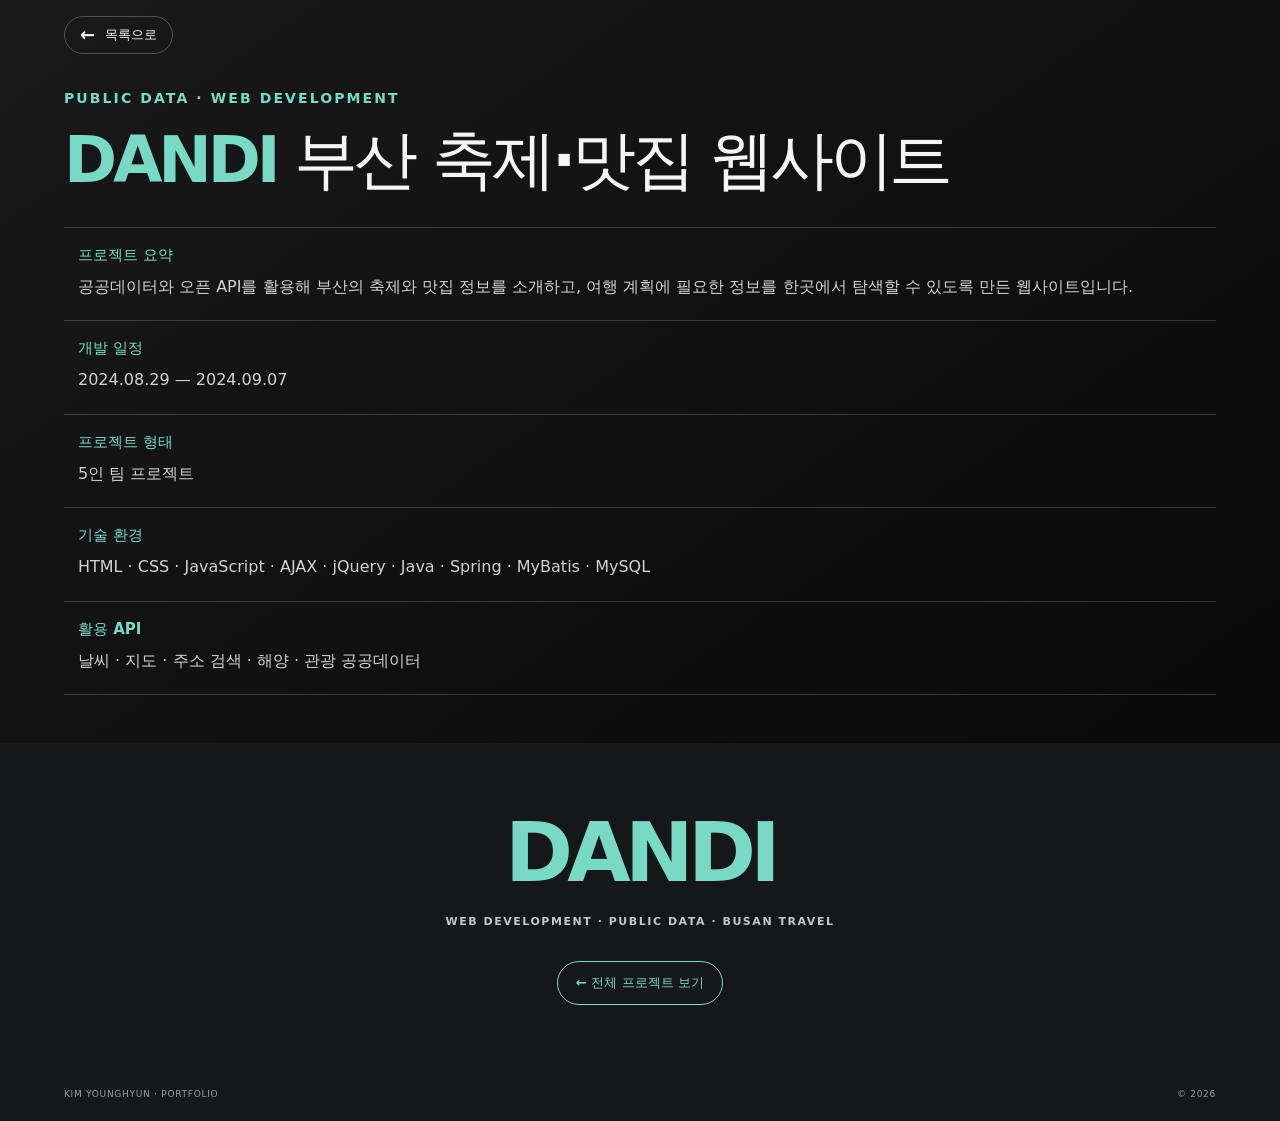
==== dandi.html @ ec101e59 "Add portfolio website files" ====
<!doctype html>
<html lang="ko">
  <head>
    <meta charset="UTF-8" />
    <meta name="viewport" content="width=device-width, initial-scale=1.0" />
    <meta name="theme-color" content="#111111" />
    <meta name="description" content="DANDI 부산 축제·맛집 소개 웹사이트 프로젝트" />
    <title>DANDI 부산 축제·맛집 웹사이트 | 김영현 포트폴리오</title>
    <link rel="stylesheet" href="detail.css" />
    <script src="detail.js" defer></script>
    <script src="cursor.js" defer></script>
  </head>
  <body class="case-study-page dandi-page">
    <a class="skip-link" href="#project-images">본문 바로가기</a>
    <header class="case-header">
      <a class="back-link" href="main.html"><span aria-hidden="true">←</span> 목록으로</a>
    </header>
    <main>
      <section class="case-intro" aria-labelledby="project-title">
        <p class="case-kicker">PUBLIC DATA · WEB DEVELOPMENT</p>
        <h1 id="project-title"><span class="case-title-accent">DANDI</span> 부산 축제·맛집 웹사이트</h1>
        <div class="case-facts">
          <div class="case-fact"><h2>프로젝트 요약</h2><p>공공데이터와 오픈 API를 활용해 부산의 축제와 맛집 정보를 소개하고, 여행 계획에 필요한 정보를 한곳에서 탐색할 수 있도록 만든 웹사이트입니다.</p></div>
          <div class="case-fact"><h2>개발 일정</h2><p>2024.08.29 — 2024.09.07</p></div>
          <div class="case-fact"><h2>프로젝트 형태</h2><p>5인 팀 프로젝트</p></div>
          <div class="case-fact"><h2>기술 환경</h2><p>HTML · CSS · JavaScript · AJAX · jQuery · Java · Spring · MyBatis · MySQL</p></div>
          <div class="case-fact"><h2>활용 API</h2><p>날씨 · 지도 · 주소 검색 · 해양 · 관광 공공데이터</p></div>
        </div>
      </section>
      <section class="case-images" id="project-images" aria-label="DANDI 프로젝트 자료">
        <figure class="case-image-frame"><img src="images/projects/dandi/dandi-01.jpg" alt="DANDI 프로젝트 표지" fetchpriority="high" /></figure>
        <figure class="case-image-frame"><img src="images/projects/dandi/dandi-02.jpg" alt="DANDI 프로젝트 자료 2" loading="lazy" /></figure>
        <figure class="case-image-frame"><img src="images/projects/dandi/dandi-03.jpg" alt="DANDI 프로젝트 자료 3" loading="lazy" /></figure>
        <figure class="case-image-frame"><img src="images/projects/dandi/dandi-04.jpg" alt="DANDI 프로젝트 자료 4" loading="lazy" /></figure>
        <figure class="case-image-frame"><img src="images/projects/dandi/dandi-05.jpg" alt="DANDI 프로젝트 자료 5" loading="lazy" /></figure>
        <figure class="case-image-frame"><img src="images/projects/dandi/dandi-06.jpg" alt="DANDI 프로젝트 자료 6" loading="lazy" /></figure>
        <figure class="case-image-frame"><img src="images/projects/dandi/dandi-07.jpg" alt="DANDI 프로젝트 자료 7" loading="lazy" /></figure>
        <figure class="case-image-frame"><img src="images/projects/dandi/dandi-08.jpg" alt="DANDI 프로젝트 자료 8" loading="lazy" /></figure>
        <figure class="case-image-frame"><img src="images/projects/dandi/dandi-09.jpg" alt="DANDI 프로젝트 자료 9" loading="lazy" /></figure>
        <figure class="case-image-frame"><img src="images/projects/dandi/dandi-10.jpg" alt="DANDI 프로젝트 자료 10" loading="lazy" /></figure>
        <figure class="case-image-frame"><img src="images/projects/dandi/dandi-11.jpg" alt="DANDI 프로젝트 자료 11" loading="lazy" /></figure>
        <figure class="case-image-frame"><img src="images/projects/dandi/dandi-12.jpg" alt="DANDI 프로젝트 자료 12" loading="lazy" /></figure>
        <figure class="case-image-frame"><img src="images/projects/dandi/dandi-13.jpg" alt="DANDI 프로젝트 자료 13" loading="lazy" /></figure>
        <figure class="case-image-frame"><img src="images/projects/dandi/dandi-14.jpg" alt="DANDI 프로젝트 자료 14" loading="lazy" /></figure>
        <figure class="case-image-frame"><img src="images/projects/dandi/dandi-15.jpg" alt="DANDI 프로젝트 자료 15" loading="lazy" /></figure>
        <figure class="case-image-frame"><img src="images/projects/dandi/dandi-16.jpg" alt="DANDI 프로젝트 자료 16" loading="lazy" /></figure>
        <figure class="case-image-frame"><img src="images/projects/dandi/dandi-17.jpg" alt="DANDI 프로젝트 자료 17" loading="lazy" /></figure>
        <figure class="case-image-frame"><img src="images/projects/dandi/dandi-18.jpg" alt="DANDI 프로젝트 자료 18" loading="lazy" /></figure>
        <figure class="case-image-frame"><img src="images/projects/dandi/dandi-19.jpg" alt="DANDI 프로젝트 자료 19" loading="lazy" /></figure>
        <figure class="case-image-frame"><img src="images/projects/dandi/dandi-20.jpg" alt="DANDI 프로젝트 자료 20" loading="lazy" /></figure>
        <figure class="case-image-frame"><img src="images/projects/dandi/dandi-21.jpg" alt="DANDI 프로젝트 자료 21" loading="lazy" /></figure>
        <figure class="case-image-frame"><img src="images/projects/dandi/dandi-22.jpg" alt="DANDI 프로젝트 자료 22" loading="lazy" /></figure>
        <figure class="case-image-frame"><img src="images/projects/dandi/dandi-23.jpg" alt="DANDI 프로젝트 자료 23" loading="lazy" /></figure>
        <figure class="case-image-frame"><img src="images/projects/dandi/dandi-24.jpg" alt="DANDI 프로젝트 자료 24" loading="lazy" /></figure>
        <figure class="case-image-frame"><img src="images/projects/dandi/dandi-25.jpg" alt="DANDI 프로젝트 자료 25" loading="lazy" /></figure>
        <figure class="case-image-frame"><img src="images/projects/dandi/dandi-26.jpg" alt="DANDI 프로젝트 자료 26" loading="lazy" /></figure>
        <figure class="case-image-frame"><img src="images/projects/dandi/dandi-27.jpg" alt="DANDI 프로젝트 자료 27" loading="lazy" /></figure>
      </section>
      <section class="case-end">
        <p>DANDI</p>
        <span>WEB DEVELOPMENT · PUBLIC DATA · BUSAN TRAVEL</span>
        <a href="main.html">← 전체 프로젝트 보기</a>
      </section>
    </main>
    <footer class="case-footer"><span>KIM YOUNGHYUN · PORTFOLIO</span><span>© 2026</span></footer>
  </body>
</html>
---- detail.css ----
:root{font-family:Pretendard,"Apple SD Gothic Neo",system-ui,sans-serif;color:#fff;background:#fff;font-synthesis:none;-webkit-font-smoothing:antialiased;--blue:#FF2B5C;--blue-light:#FF2B5C;--white:#fff;--gutter:clamp(20px,5vw,76px)}*{box-sizing:border-box}html{scroll-behavior:smooth}body{margin:0;min-width:320px}.skip-link{position:fixed;z-index:20;top:-60px;left:12px;padding:12px 16px;background:#fff;color:#151719}.skip-link:focus{top:12px}.case-header{position:absolute;z-index:2;top:0;left:0;padding:16px var(--gutter)}.back-link{display:inline-flex;align-items:center;gap:10px;padding:9px 15px;border:1px solid #ffffff42;border-radius:30px;color:#fff;font-size:13px;font-weight:700;transition:background .2s}.back-link:hover{background:#ffffff1c}.back-link span{font-size:18px;line-height:1}.case-intro{min-height:100vh;padding:86px var(--gutter) 58px;display:flex;flex-direction:column;align-items:center;justify-content:center;text-align:center;background:linear-gradient(145deg,var(--blue-light),var(--blue));color:#fff}.case-kicker{margin:0 0 18px;font-size:14px;font-weight:800;letter-spacing:.15em;color:#e2eaff}.case-intro h1{margin:0 0 22px;font-size:clamp(38px,6vw,64px);font-weight:900;line-height:1.14;letter-spacing:-.065em}.case-facts{width:min(900px,100%);border-top:1px solid #ffffff42}.case-fact{padding:18px 14px 20px;border-bottom:1px solid #ffffff42}.case-fact h2{margin:0 0 9px;font-size:15px;font-weight:800}.case-fact p{margin:0;color:#f0f4ff;font-size:16px;line-height:1.65;word-break:keep-all}.case-images{width:min(100%,1920px);margin:0 auto;background:#fff}.case-image-frame{margin:0;width:100%;overflow:hidden;background:#fff}.case-image-frame img{display:block;width:100%;height:auto;object-fit:contain}.case-image-frame.is-empty{display:none}.case-end{min-height:310px;padding:62px 20px;display:flex;flex-direction:column;align-items:center;justify-content:center;gap:15px;background:#151719;color:#fff;text-align:center}.case-end p{margin:0;font-size:clamp(44px,9vw,82px);font-weight:900;letter-spacing:-.07em;color:var(--blue)}.case-end span{color:#c2c6cd;font-size:11px;font-weight:700;letter-spacing:.14em}.case-end a{margin-top:18px;padding:12px 18px;border:1px solid var(--blue);border-radius:30px;color:var(--blue);font-size:13px;font-weight:700;transition:background .2s,color .2s}.case-end a:hover{background:#fff;color:#151719}.case-footer{min-height:54px;padding:14px var(--gutter);display:flex;align-items:center;justify-content:space-between;gap:16px;background:#151719;color:#999fa8;font-size:9px;letter-spacing:.08em}
@media(max-width:600px){:root{--gutter:20px}.case-header{padding:14px 18px}.back-link{padding:8px 12px;font-size:12px}.case-intro{min-height:100svh;padding:76px 20px 38px}.case-kicker{font-size:11px;margin-bottom:14px}.case-intro h1{font-size:clamp(36px,10vw,48px);margin-bottom:20px}.case-fact{padding:15px 4px 16px}.case-fact h2{font-size:13px;margin-bottom:6px}.case-fact p{font-size:14px}.case-end{min-height:250px}.case-end span{font-size:9px}.case-footer{font-size:8px;letter-spacing:.04em}}
@media(prefers-reduced-motion:reduce){html{scroll-behavior:auto}}
.case-intro{min-height:100vh;padding:90px var(--gutter) 58px;display:grid;grid-template-columns:minmax(0,.9fr) minmax(0,1.1fr);grid-template-rows:auto auto 1fr;align-items:center;column-gap:clamp(28px,5vw,76px);text-align:left}.case-kicker,.case-intro h1,.case-facts{grid-column:1}.case-kicker{align-self:end}.case-intro h1{align-self:start}.case-facts{width:100%;align-self:start}.case-mockup{grid-column:2;grid-row:1/4;width:100%;margin:0;display:flex;align-items:center;justify-content:center}.case-mockup img{display:block;width:100%;height:auto;max-height:72vh;object-fit:contain;filter:drop-shadow(0 22px 28px #10295d33)}
@media(max-width:850px){.case-intro{min-height:0;padding:82px clamp(22px,6vw,60px) 50px;grid-template-columns:1fr;grid-template-rows:auto;gap:0;text-align:center}.case-kicker,.case-intro h1,.case-facts,.case-mockup{grid-column:1;grid-row:auto}.case-kicker{align-self:auto}.case-intro h1{align-self:auto}.case-facts{align-self:auto}.case-mockup{width:min(100%,650px);margin:30px auto 0}.case-mockup img{max-height:none}}
@media(min-width:851px){.case-intro{grid-template-columns:minmax(0,.8fr) minmax(0,1.2fr);column-gap:clamp(22px,3vw,54px)}.case-mockup{width:100%}.case-mockup img{width:100%;max-height:82vh}}
.case-intro{background:#fff4f6;color:#17191d}.case-kicker,.case-fact h2,.case-title-accent{color:#FF2B5C}.case-intro h1{color:#17191d}.case-facts{border-color:#ff2b5c45}.case-fact{border-color:#ff2b5c45}.case-fact p{color:#454950}.back-link{color:#17191d;border-color:#17191d35;text-decoration:none}.back-link:hover{background:#ff2b5c12;text-decoration:none}.case-end p{color:#FF2B5C}.case-end a{color:#FF2B5C;border-color:#FF2B5C;text-decoration:none}.case-end a:hover{text-decoration:none}
.scope-gauge{display:flex;align-items:center;gap:12px;color:#454950;font-size:14px}.scope-gauge-label{flex:0 0 72px;text-align:left}.scope-gauge-track{height:10px;flex:1;overflow:hidden;border-radius:999px;background:#ff2b5c24}.scope-gauge-fill{display:block;width:100%;height:100%;border-radius:inherit;background:#FF2B5C}.scope-gauge strong{min-width:48px;color:#FF2B5C;font-size:15px;text-align:right}
@media(max-width:600px){.scope-gauge{gap:9px;font-size:13px}.scope-gauge-label{flex-basis:64px}.scope-gauge-track{height:8px}.scope-gauge strong{font-size:14px}}

/* COMPOSE COFFEE case study theme, scoped so PICL keeps its original colors. */
body.compose-page{--blue:#FFC400;--blue-light:#FFC400}
body.compose-page .case-intro{background:linear-gradient(145deg,#fffdf7,#fff5d3);color:#17191d}
body.compose-page .case-kicker{color:#8d6900}
body.compose-page .case-intro h1{color:#17191d}
body.compose-page .case-title-accent{display:inline;color:#9a7300;background:none;padding:0;border-radius:0;font:inherit}
body.compose-page .case-facts,body.compose-page .case-fact{border-color:#d7a60055}
body.compose-page .case-fact h2{color:#8d6900}
body.compose-page .case-fact p{color:#454950}
body.compose-page .case-mockup img{filter:drop-shadow(0 22px 28px #a27c0030)}
body.compose-page .scope-gauge-track{background:#ffc40045}
body.compose-page .scope-gauge-fill{background:#FFC400}
body.compose-page .scope-gauge strong{color:#9a7300}
body.compose-page .back-link{color:#17191d;border-color:#17191d35}
body.compose-page .back-link:hover{background:#ffc40020}
body.compose-page .case-end p,body.compose-page .case-end a{color:#FFC400}
body.compose-page .case-end a{border-color:#FFC400}
body.compose-page .case-end a:hover{background:#FFC400;color:#17191d}
@media(max-width:850px){body.compose-page .case-intro{background:linear-gradient(160deg,#fffdf7,#fff5d3)}}
@media(min-width:851px){body.compose-page .case-mockup img{width:min(100%,780px);max-height:90vh}}

/* Keep Compose typography identical to the PICL case study. */
body.compose-page{font-family:Pretendard,"Apple SD Gothic Neo",system-ui,sans-serif}
body.compose-page .case-kicker,body.compose-page .case-intro h1,body.compose-page .case-fact h2,body.compose-page .case-fact p,body.compose-page .scope-gauge,body.compose-page .case-end p,body.compose-page .case-end span,body.compose-page .case-end a,body.compose-page .case-footer{font-family:inherit}
body.compose-page .case-kicker{font-size:14px;font-weight:800;letter-spacing:.15em}
body.compose-page .case-intro h1{font-size:clamp(38px,6vw,64px);font-weight:900;line-height:1.14;letter-spacing:-.065em}
body.compose-page .case-fact h2{font-size:15px;font-weight:800}
body.compose-page .case-fact p{font-size:16px;line-height:1.65}
body.compose-page .scope-gauge{font-size:14px}
@media(max-width:600px){body.compose-page .case-kicker{font-size:11px}body.compose-page .case-intro h1{font-size:clamp(36px,10vw,48px)}body.compose-page .case-fact h2{font-size:13px}body.compose-page .case-fact p{font-size:14px}}
body.compose-page .case-title-accent{color:#17191d;background:linear-gradient(transparent 58%,#FFC400 58%)}
body.compose-page .case-title-accent{color:#FFC400;background:none}
body.compose-page .case-kicker{color:#FF8A00}
body.compose-page .case-fact h2{color:#FF8A00}

/* GROUNDSEESAW case study theme */
body.groundseesaw-page{--blue:#C82901;--blue-light:#C82901;color:#111;background:#fff}
body.groundseesaw-page .case-intro{background:linear-gradient(145deg,#fff9f7,#fbe9e5);color:#111}
body.groundseesaw-page .case-kicker,body.groundseesaw-page .case-fact h2,body.groundseesaw-page .case-title-accent{color:#C82901}
body.groundseesaw-page .case-intro h1{color:#111}
body.groundseesaw-page .case-facts,body.groundseesaw-page .case-fact{border-color:#c8290138}
body.groundseesaw-page .case-fact p{color:#444}
body.groundseesaw-page .case-mockup img{filter:drop-shadow(0 22px 28px #1112)}
body.groundseesaw-page .scope-gauge-track{background:#c8290126}
body.groundseesaw-page .scope-gauge-fill{background:#C82901}
body.groundseesaw-page .scope-gauge strong{color:#C82901}
body.groundseesaw-page .back-link{color:#111;border-color:#1113}
body.groundseesaw-page .back-link:hover{background:#c8290112}
body.groundseesaw-page .case-end p,body.groundseesaw-page .case-end a{color:#C82901}
body.groundseesaw-page .case-end a{border-color:#C82901}
body.groundseesaw-page .case-end a:hover{background:#C82901;color:#fff}
@media(min-width:851px){body.groundseesaw-page .case-mockup img{width:min(100%,780px);max-height:90vh}}
@media(max-width:850px){body.groundseesaw-page .case-intro{background:linear-gradient(160deg,#fff9f7,#fbe9e5)}}

/* RUNON web development case study theme */
body.runon-page{--blue:#CCFF47;--blue-light:#CCFF47;color:#f5f5f5;background:#111}
body.runon-page .case-intro{background:linear-gradient(145deg,#191919,#090909);color:#f5f5f5}
body.runon-page .case-kicker,body.runon-page .case-fact h2,body.runon-page .case-title-accent{color:#CCFF47}
body.runon-page .case-intro h1{color:#f5f5f5}
body.runon-page .case-facts,body.runon-page .case-fact{border-color:#ccff4740}
body.runon-page .case-fact p{color:#d2d2d2}
body.runon-page .case-mockup img{filter:drop-shadow(0 22px 28px #0009)}
body.runon-page .back-link{color:#f5f5f5;border-color:#ffffff40}
body.runon-page .back-link:hover{background:#ffffff12}
body.runon-page .case-images,body.runon-page .case-image-frame{background:#111}
body.runon-page .case-end p,body.runon-page .case-end a{color:#CCFF47}
body.runon-page .case-end a{border-color:#CCFF47}
body.runon-page .case-end a:hover{background:#CCFF47;color:#111}
@media(min-width:851px){body.runon-page .case-mockup img{width:min(100%,780px);max-height:86vh}}
@media(max-width:850px){body.runon-page .case-intro{background:linear-gradient(160deg,#191919,#090909)}}

/* RUNON: start the PDF from page one below the summary and keep it crisp at a smaller display width. */
body.runon-page .case-intro{min-height:auto;padding:90px var(--gutter) 48px;display:flex;flex-direction:column;align-items:flex-start;justify-content:flex-start;text-align:left;gap:0}
body.runon-page .case-kicker,body.runon-page .case-intro h1,body.runon-page .case-facts{align-self:flex-start;text-align:left}
body.runon-page .case-kicker,body.runon-page .case-intro h1,body.runon-page .case-facts{width:min(100%,1200px)}
body.runon-page .case-facts{margin-top:8px}
body.runon-page .case-images{width:min(100%,1200px);margin-inline:auto;background:#111}
body.runon-page .case-image-frame{margin:0;background:#111}
body.runon-page .case-image-frame img{display:block;width:100%;height:auto}
@media(max-width:850px){body.runon-page .case-intro{padding:78px 22px 36px;text-align:left}body.runon-page .case-images{width:100%}}

/* Custom circular pointer follows the active project's key color on hover. */
@media (hover:hover) and (pointer:fine){
  body.case-study-page,body.case-study-page a,body.case-study-page button{cursor:none!important}
  body.case-study-page .custom-cursor{position:fixed;top:0;left:0;z-index:99999;width:18px;height:18px;border:1px solid var(--blue);border-radius:50%;background:transparent;opacity:0;pointer-events:none;transition:width .2s ease,height .2s ease,background-color .2s ease,opacity .15s ease;will-change:transform}
  body.case-study-page .custom-cursor.is-visible{opacity:1}
  body.case-study-page .custom-cursor.is-active{width:34px;height:34px;background:var(--blue)}
}
@media(prefers-reduced-motion:reduce){body.case-study-page .custom-cursor{transition:none}}

@media (hover:hover) and (pointer:fine){
  body.case-study-page .custom-cursor.is-arrow::after{content:"↗";position:absolute;inset:0;display:grid;place-items:center;color:#111;font:700 14px/1 system-ui,sans-serif}
}

/* DANDI web development case study. */
body.dandi-page{--blue:#78D9C5;--blue-light:#78D9C5;color:#f5f5f5;background:#111}
body.dandi-page .case-intro{min-height:auto;padding:90px var(--gutter) 48px;display:flex;flex-direction:column;align-items:flex-start;justify-content:flex-start;text-align:left;gap:0;background:linear-gradient(145deg,#191919,#090909);color:#f5f5f5}
body.dandi-page .case-kicker,body.dandi-page .case-intro h1,body.dandi-page .case-facts{width:min(100%,1200px);align-self:flex-start;text-align:left}
body.dandi-page .case-kicker,body.dandi-page .case-fact h2,body.dandi-page .case-title-accent{color:#78D9C5}
body.dandi-page .case-intro h1{color:#f5f5f5}
body.dandi-page .case-facts,body.dandi-page .case-fact{border-color:#78d9c540}
body.dandi-page .case-facts{margin-top:8px}
body.dandi-page .case-fact p{color:#d2d2d2}
body.dandi-page .back-link{color:#f5f5f5;border-color:#ffffff40}
body.dandi-page .back-link:hover{background:#ffffff12}
body.dandi-page .case-images{width:min(100%,1200px);margin-inline:auto;background:#111}
body.dandi-page .case-image-frame{margin:0;background:#111}
body.dandi-page .case-image-frame img{display:block;width:100%;height:auto}
body.dandi-page .case-end p,body.dandi-page .case-end a{color:#78D9C5}
body.dandi-page .case-end a{border-color:#78D9C5}
body.dandi-page .case-end a:hover{background:#78D9C5;color:#111}
@media(max-width:850px){body.dandi-page .case-intro{padding:78px 22px 36px;background:linear-gradient(160deg,#191919,#090909)}body.dandi-page .case-images{width:100%}}

/* Fixed project details beside the original 430px-wide AI content. */
body.goodal-ai-page{--blue:#E2C600;--blue-light:#E2C600;background:#111;color:#f5f5f5;overflow:hidden}
body.goodal-ai-page .goodal-layout{height:100dvh;min-height:0;display:grid;grid-template-columns:minmax(340px,42%) minmax(0,1fr);overflow:hidden}
body.goodal-ai-page .goodal-project-info{position:relative;height:100dvh;min-height:0;padding:26px clamp(28px,5vw,76px) 32px;display:flex;flex-direction:column;background:#151515;overflow-y:auto}
body.goodal-ai-page .goodal-back{align-self:flex-start;color:#f5f5f5;border-color:#ffffff40}
body.goodal-ai-page .goodal-back:hover{background:#ffffff12}
body.goodal-ai-page .goodal-info-inner{width:min(100%,500px);margin:auto 0;padding:48px 0}
body.goodal-ai-page .goodal-kicker{margin:0 0 18px;color:#E2C600;font-size:12px;font-weight:800;letter-spacing:.16em}
body.goodal-ai-page .goodal-info-inner h1{margin:0;color:#fff;font-size:clamp(34px,4.4vw,58px);font-weight:900;line-height:1.16;letter-spacing:-.065em;word-break:keep-all}
body.goodal-ai-page .goodal-summary{max-width:460px;margin:24px 0 34px;color:#c6c6c6;font-size:15px;line-height:1.8;word-break:keep-all}
body.goodal-ai-page .goodal-facts{margin:0;border-top:1px solid #ffffff28}
body.goodal-ai-page .goodal-facts div{padding:17px 0;border-bottom:1px solid #ffffff28}
body.goodal-ai-page .goodal-facts dt{margin:0 0 7px;color:#E2C600;font-size:12px;font-weight:800;letter-spacing:.04em}
body.goodal-ai-page .goodal-facts dd{margin:0;color:#e1e1e1;font-size:14px;line-height:1.65}
body.goodal-ai-page .goodal-index{margin-top:auto;padding-top:20px;color:#777;font-size:9px;font-weight:700;letter-spacing:.14em}
body.goodal-ai-page .goodal-artwork-panel{height:100dvh;overflow-y:auto;overscroll-behavior:contain;background:#fdf9dc;scrollbar-color:#b4a544 #fdf9dc;scrollbar-width:thin}
body.goodal-ai-page .goodal-artwork{width:min(100%,430px);margin:0 auto;background:#fff}
body.goodal-ai-page .goodal-artwork img{display:block;width:100%;height:auto}
@media(max-width:850px){
  body.goodal-ai-page{overflow:auto}
  body.goodal-ai-page .goodal-layout{height:auto;min-height:100dvh;display:flex;flex-direction:column;overflow:visible}
  body.goodal-ai-page .goodal-project-info{position:relative;width:100%;height:auto;min-height:0;padding:18px 22px 28px;overflow:visible}
  body.goodal-ai-page .goodal-info-inner{width:100%;margin:0;padding:42px 0 28px}
  body.goodal-ai-page .goodal-info-inner h1{font-size:clamp(34px,9vw,48px)}
  body.goodal-ai-page .goodal-summary{margin:18px 0 24px;font-size:14px}
  body.goodal-ai-page .goodal-facts div{padding:13px 0}
  body.goodal-ai-page .goodal-artwork-panel{width:100%;height:auto;overflow:visible;padding:0 18px 30px;background:#fdf9dc}
  body.goodal-ai-page .goodal-artwork{width:min(100%,430px)}
}

/* Balance the fixed project panel with the narrower artwork viewport. */
@media(min-width:851px){
  body.goodal-ai-page .goodal-layout{grid-template-columns:minmax(0,1fr) minmax(0,1fr)}
  body.goodal-ai-page .goodal-project-info{scrollbar-width:none;-ms-overflow-style:none}
  body.goodal-ai-page .goodal-project-info::-webkit-scrollbar{display:none}
}
body.goodal-ai-page .goodal-artwork-panel{background:#151515;scrollbar-color:#555 #151515}
@media(max-width:850px){body.goodal-ai-page .goodal-artwork-panel{background:#151515}}
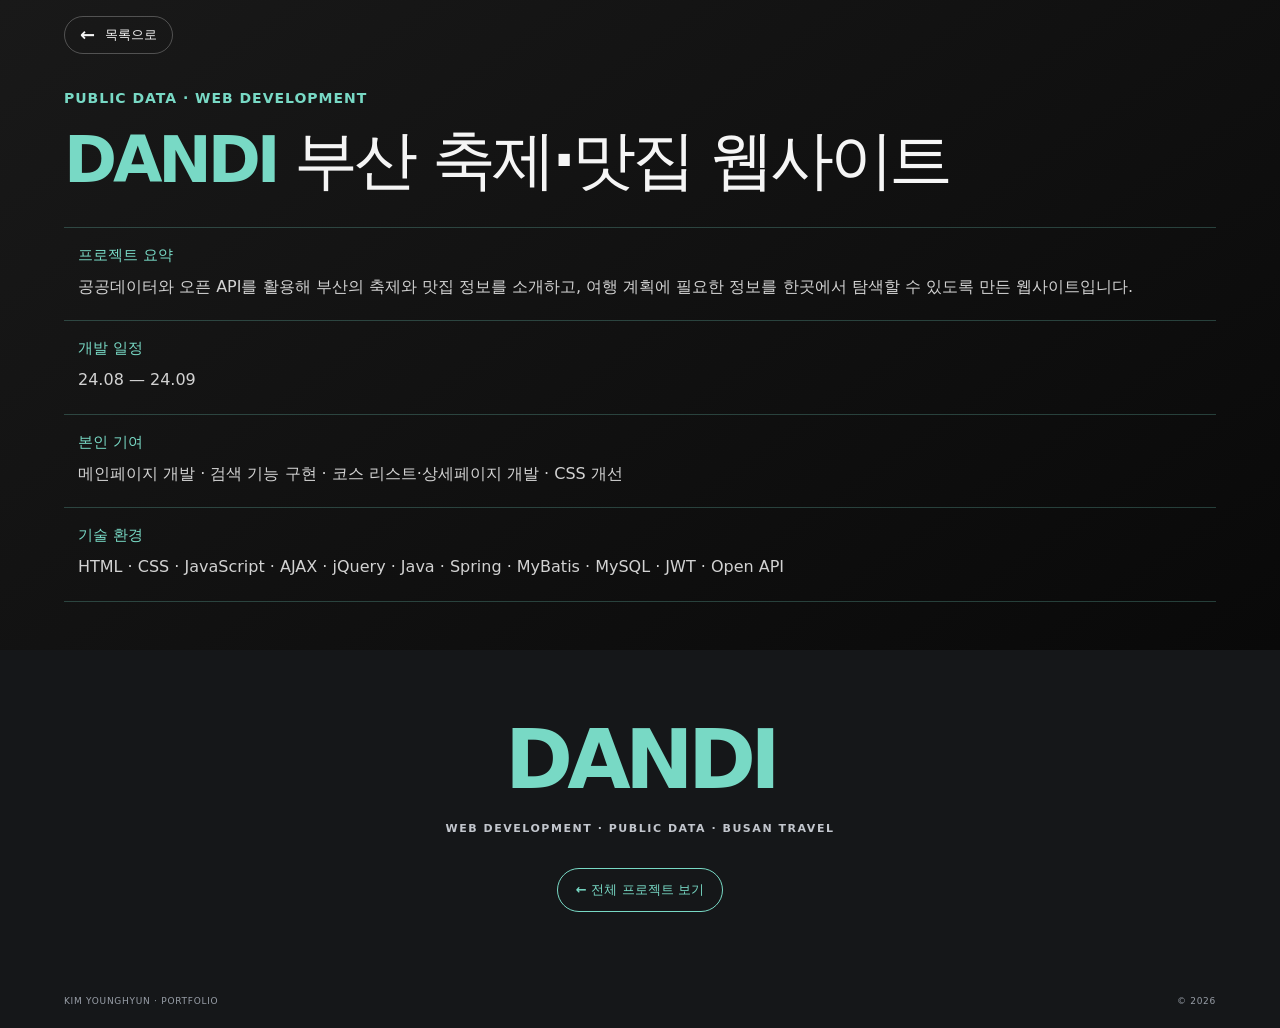
==== commit 9f613b9c: "Sync local portfolio updates" ====
--- a/dandi.html
+++ b/dandi.html
@@ -21,10 +21,9 @@
         <h1 id="project-title"><span class="case-title-accent">DANDI</span> 부산 축제·맛집 웹사이트</h1>
         <div class="case-facts">
           <div class="case-fact"><h2>프로젝트 요약</h2><p>공공데이터와 오픈 API를 활용해 부산의 축제와 맛집 정보를 소개하고, 여행 계획에 필요한 정보를 한곳에서 탐색할 수 있도록 만든 웹사이트입니다.</p></div>
-          <div class="case-fact"><h2>개발 일정</h2><p>2024.08.29 — 2024.09.07</p></div>
-          <div class="case-fact"><h2>프로젝트 형태</h2><p>5인 팀 프로젝트</p></div>
-          <div class="case-fact"><h2>기술 환경</h2><p>HTML · CSS · JavaScript · AJAX · jQuery · Java · Spring · MyBatis · MySQL</p></div>
-          <div class="case-fact"><h2>활용 API</h2><p>날씨 · 지도 · 주소 검색 · 해양 · 관광 공공데이터</p></div>
+          <div class="case-fact"><h2>개발 일정</h2><p>24.08 — 24.09</p></div>
+          <div class="case-fact"><h2>본인 기여</h2><p>메인페이지 개발 · 검색 기능 구현 · 코스 리스트·상세페이지 개발 · CSS 개선</p></div>
+          <div class="case-fact"><h2>기술 환경</h2><p>HTML · CSS · JavaScript · AJAX · jQuery · Java · Spring · MyBatis · MySQL · JWT · Open API</p></div>
         </div>
       </section>
       <section class="case-images" id="project-images" aria-label="DANDI 프로젝트 자료">
--- a/detail.css
+++ b/detail.css
@@ -3,6 +3,7 @@
 @media(prefers-reduced-motion:reduce){html{scroll-behavior:auto}}
 .case-intro{min-height:100vh;padding:90px var(--gutter) 58px;display:grid;grid-template-columns:minmax(0,.9fr) minmax(0,1.1fr);grid-template-rows:auto auto 1fr;align-items:center;column-gap:clamp(28px,5vw,76px);text-align:left}.case-kicker,.case-intro h1,.case-facts{grid-column:1}.case-kicker{align-self:end}.case-intro h1{align-self:start}.case-facts{width:100%;align-self:start}.case-mockup{grid-column:2;grid-row:1/4;width:100%;margin:0;display:flex;align-items:center;justify-content:center}.case-mockup img{display:block;width:100%;height:auto;max-height:72vh;object-fit:contain;filter:drop-shadow(0 22px 28px #10295d33)}
 @media(max-width:850px){.case-intro{min-height:0;padding:82px clamp(22px,6vw,60px) 50px;grid-template-columns:1fr;grid-template-rows:auto;gap:0;text-align:center}.case-kicker,.case-intro h1,.case-facts,.case-mockup{grid-column:1;grid-row:auto}.case-kicker{align-self:auto}.case-intro h1{align-self:auto}.case-facts{align-self:auto}.case-mockup{width:min(100%,650px);margin:30px auto 0}.case-mockup img{max-height:none}}
+@media(max-width:850px){body.case-study-page:not(.runon-page):not(.dandi-page):not(.goodal-ai-page) .case-intro{align-items:start;text-align:left}body.case-study-page:not(.runon-page):not(.dandi-page):not(.goodal-ai-page) .case-fact{text-align:left}body.case-study-page:not(.runon-page):not(.dandi-page):not(.goodal-ai-page) .case-mockup{justify-self:center}}
 @media(min-width:851px){.case-intro{grid-template-columns:minmax(0,.8fr) minmax(0,1.2fr);column-gap:clamp(22px,3vw,54px)}.case-mockup{width:100%}.case-mockup img{width:100%;max-height:82vh}}
 .case-intro{background:#fff4f6;color:#17191d}.case-kicker,.case-fact h2,.case-title-accent{color:#FF2B5C}.case-intro h1{color:#17191d}.case-facts{border-color:#ff2b5c45}.case-fact{border-color:#ff2b5c45}.case-fact p{color:#454950}.back-link{color:#17191d;border-color:#17191d35;text-decoration:none}.back-link:hover{background:#ff2b5c12;text-decoration:none}.case-end p{color:#FF2B5C}.case-end a{color:#FF2B5C;border-color:#FF2B5C;text-decoration:none}.case-end a:hover{text-decoration:none}
 .scope-gauge{display:flex;align-items:center;gap:12px;color:#454950;font-size:14px}.scope-gauge-label{flex:0 0 72px;text-align:left}.scope-gauge-track{height:10px;flex:1;overflow:hidden;border-radius:999px;background:#ff2b5c24}.scope-gauge-fill{display:block;width:100%;height:100%;border-radius:inherit;background:#FF2B5C}.scope-gauge strong{min-width:48px;color:#FF2B5C;font-size:15px;text-align:right}
@@ -159,3 +160,4 @@
 }
 body.goodal-ai-page .goodal-artwork-panel{background:#151515;scrollbar-color:#555 #151515}
 @media(max-width:850px){body.goodal-ai-page .goodal-artwork-panel{background:#151515}}
+body.case-study-page:not(.compose-page) .case-kicker{letter-spacing:.07em}
